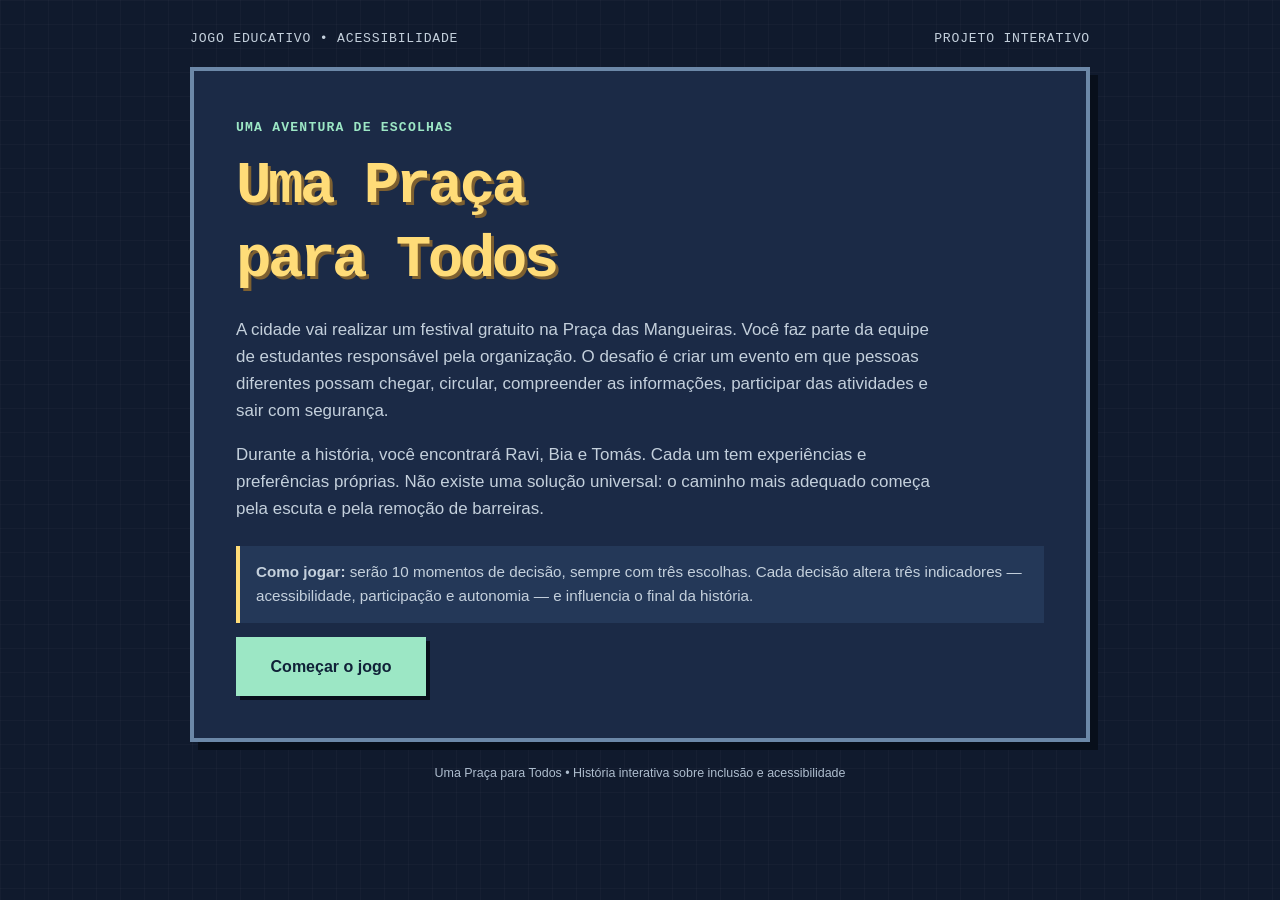
==== index.html @ 385ca07a "funciona?" ====
<!DOCTYPE html>
<html lang="pt-BR">
<head>
  <meta charset="UTF-8">
  <meta name="viewport" content="width=device-width, initial-scale=1.0">
  <meta name="theme-color" content="#14213d">
  <title>Uma Praça para Todos — Jogo de Acessibilidade</title>

  <style>
    :root {
      color-scheme: dark;
      --bg: #101a2d;
      --panel: #1b2a46;
      --panel-2: #243858;
      --text: #f4f2e8;
      --muted: #c4d0dc;
      --accent: #9ce7c5;
      --accent-2: #ffdc78;
      --border: #6c88a8;
      --shadow: #080f1b;
    }

    * {
      box-sizing: border-box;
    }

    html {
      min-height: 100%;
      background: var(--bg);
    }

    body {
      margin: 0;
      min-height: 100vh;
      padding: 28px 16px 44px;
      background:
        linear-gradient(rgba(255,255,255,.025) 1px, transparent 1px),
        linear-gradient(90deg, rgba(255,255,255,.025) 1px, transparent 1px),
        var(--bg);
      background-size: 24px 24px;
      color: var(--text);
      font-family: "Trebuchet MS", Arial, sans-serif;
      line-height: 1.6;
    }

    button {
      font: inherit;
    }

    .container {
      width: min(900px, 100%);
      margin: 0 auto;
    }

    .topline {
      display: flex;
      justify-content: space-between;
      align-items: center;
      gap: 12px;
      margin-bottom: 18px;
      color: var(--muted);
      font-family: "Courier New", monospace;
      font-size: .82rem;
      letter-spacing: .06em;
      text-transform: uppercase;
    }

    .game-card {
      border: 4px solid var(--border);
      background: var(--panel);
      box-shadow: 8px 8px 0 var(--shadow);
      padding: clamp(20px, 5vw, 42px);
    }

    .pixel-label {
      display: inline-block;
      margin: 0 0 12px;
      color: var(--accent);
      font-family: "Courier New", monospace;
      font-size: .82rem;
      font-weight: 700;
      letter-spacing: .09em;
      text-transform: uppercase;
    }

    h1, h2, h3 {
      font-family: "Courier New", monospace;
      line-height: 1.25;
    }

    h1 {
      max-width: 720px;
      margin: 0 0 18px;
      color: var(--accent-2);
      font-size: clamp(2rem, 7vw, 3.7rem);
      letter-spacing: -.06em;
      text-shadow: 3px 3px 0 #7e6030;
    }

    h2 {
      margin: 0 0 16px;
      font-size: clamp(1.35rem, 4vw, 2rem);
    }

    h3 {
      margin: 0 0 8px;
      font-size: 1rem;
      color: var(--accent-2);
    }

    p {
      margin: 0 0 16px;
    }

    .intro-copy {
      max-width: 700px;
      color: var(--muted);
      font-size: 1.06rem;
    }

    .pixel-button,
    .choice-button {
      width: 100%;
      border: 3px solid var(--accent);
      border-radius: 0;
      padding: 14px 16px;
      color: #102238;
      background: var(--accent);
      box-shadow: 4px 4px 0 var(--shadow);
      cursor: pointer;
      font-weight: 800;
      text-align: left;
      transition: transform .12s ease, box-shadow .12s ease, background .12s ease;
    }

    .pixel-button {
      width: auto;
      min-width: 190px;
      margin-top: 10px;
      text-align: center;
    }

    .pixel-button:hover,
    .choice-button:hover {
      background: #c0f4da;
      transform: translate(-1px, -1px);
      box-shadow: 5px 5px 0 var(--shadow);
    }

    button:focus-visible {
      outline: 4px solid var(--accent-2);
      outline-offset: 4px;
    }

    button:disabled {
      cursor: default;
      opacity: .62;
      transform: none;
    }

    .instructions {
      margin: 24px 0 4px;
      padding: 14px 16px;
      border-left: 4px solid var(--accent-2);
      background: var(--panel-2);
      color: var(--muted);
      font-size: .95rem;
    }

    [hidden] {
      display: none !important;
    }

    .game-header {
      margin-bottom: 24px;
    }

    .progress-row {
      display: flex;
      align-items: center;
      justify-content: space-between;
      gap: 12px;
      margin-bottom: 8px;
      color: var(--muted);
      font-family: "Courier New", monospace;
      font-size: .88rem;
    }

    progress {
      display: block;
      width: 100%;
      height: 15px;
      border: 2px solid var(--border);
      border-radius: 0;
      background: var(--bg);
      accent-color: var(--accent);
    }

    progress::-webkit-progress-bar {
      background: var(--bg);
    }

    progress::-webkit-progress-value {
      background: var(--accent);
    }

    progress::-moz-progress-bar {
      background: var(--accent);
    }

    .stats {
      display: grid;
      grid-template-columns: repeat(3, 1fr);
      gap: 10px;
      margin: 20px 0 28px;
    }

    .stat {
      padding: 10px 12px;
      border: 2px solid var(--border);
      background: var(--panel-2);
      min-width: 0;
    }

    .stat-label {
      display: block;
      color: var(--muted);
      font-size: .78rem;
    }

    .stat-value {
      color: var(--accent-2);
      font-family: "Courier New", monospace;
      font-size: 1.35rem;
      font-weight: 800;
    }

    .scene-text {
      max-width: 760px;
      color: var(--text);
      font-size: 1.04rem;
    }

    .choice-heading {
      margin: 26px 0 12px;
      color: var(--muted);
      font-size: .9rem;
      font-weight: 700;
    }

    .choices {
      display: grid;
      gap: 12px;
    }

    .choice-button {
      display: block;
      min-height: 76px;
    }

    .choice-number {
      display: inline-block;
      margin-right: 8px;
      color: #27405a;
      font-family: "Courier New", monospace;
    }

    .feedback {
      margin-top: 22px;
      padding: 18px;
      border: 3px solid var(--accent-2);
      background: #26354b;
    }

    .feedback p {
      color: var(--muted);
    }

    .impact {
      margin: 0 0 10px;
      color: var(--accent);
      font-family: "Courier New", monospace;
      font-size: .85rem;
    }

    .ending-score {
      display: flex;
      flex-wrap: wrap;
      gap: 10px;
      margin: 22px 0;
    }

    .ending-score span {
      padding: 8px 11px;
      border: 2px solid var(--border);
      background: var(--panel-2);
      color: var(--muted);
      font-size: .9rem;
    }

    .ending-score strong {
      color: var(--accent-2);
    }

    .small-note {
      margin-top: 20px;
      color: var(--muted);
      font-size: .86rem;
    }

    .footer {
      margin-top: 22px;
      color: #aebdce;
      font-size: .78rem;
      text-align: center;
    }

    @media (max-width: 560px) {
      body {
        padding: 16px 12px 32px;
      }

      .topline {
        font-size: .7rem;
      }

      .stats {
        grid-template-columns: 1fr;
      }

      .stat {
        display: flex;
        align-items: center;
        justify-content: space-between;
      }

      .pixel-button {
        width: 100%;
      }

      .game-card {
        box-shadow: 5px 5px 0 var(--shadow);
      }
    }

    @media (prefers-reduced-motion: reduce) {
      *,
      *::before,
      *::after {
        scroll-behavior: auto !important;
        transition: none !important;
      }
    }
  </style>
</head>

<body>
  <main class="container">

    <div class="topline">
      <span>Jogo educativo • acessibilidade</span>
      <span>Projeto interativo</span>
    </div>

    <!-- TELA INICIAL -->
    <section class="game-card" id="intro" aria-labelledby="main-title">
      <p class="pixel-label">Uma aventura de escolhas</p>

      <h1 id="main-title">
        Uma Praça<br>para Todos
      </h1>

      <p class="intro-copy">
        A cidade vai realizar um festival gratuito na Praça das Mangueiras.
        Você faz parte da equipe de estudantes responsável pela organização.
        O desafio é criar um evento em que pessoas diferentes possam chegar,
        circular, compreender as informações, participar das atividades
        e sair com segurança.
      </p>

      <p class="intro-copy">
        Durante a história, você encontrará Ravi, Bia e Tomás.
        Cada um tem experiências e preferências próprias.
        Não existe uma solução universal: o caminho mais adequado começa
        pela escuta e pela remoção de barreiras.
      </p>

      <div class="instructions">
        <strong>Como jogar:</strong> serão 10 momentos de decisão,
        sempre com três escolhas. Cada decisão altera três indicadores —
        acessibilidade, participação e autonomia — e influencia o final
        da história.
      </div>

      <button class="pixel-button" id="start-button" type="button">
        Começar o jogo
      </button>
    </section>

    <!-- TELA DO JOGO -->
    <section class="game-card" id="game" aria-labelledby="scene-title" hidden>

      <div class="game-header">
        <div class="progress-row">
          <span id="chapter-label">Decisão 1 de 10</span>
          <span id="progress-percent">0%</span>
        </div>

        <progress id="progress" value="0" max="10"
          aria-label="Progresso das decisões">
        </progress>
      </div>

      <div class="stats" aria-label="Indicadores construídos pelas escolhas">
        <div class="stat">
          <span class="stat-label">Acessibilidade</span>
          <span class="stat-value" id="score-access">0</span>
        </div>

        <div class="stat">
          <span class="stat-label">Participação</span>
          <span class="stat-value" id="score-participation">0</span>
        </div>

        <div class="stat">
          <span class="stat-label">Autonomia</span>
          <span class="stat-value" id="score-autonomy">0</span>
        </div>
      </div>

      <p class="pixel-label" id="scene-kicker">Capítulo 1</p>

      <h2 id="scene-title" tabindex="-1"></h2>

      <p class="scene-text" id="scene-text"></p>

      <p class="choice-heading" id="choice-heading">
        O que você decide fazer?
      </p>

      <div class="choices" id="choices" aria-labelledby="choice-heading"></div>

      <!-- CONSEQUÊNCIA DA ESCOLHA -->
      <section class="feedback" id="feedback" aria-live="polite" hidden>
        <h3 id="feedback-title">Consequência da escolha</h3>

        <p id="feedback-text"></p>

        <p class="impact" id="feedback-impact"></p>

        <button class="pixel-button" id="next-button" type="button">
          Próxima decisão
        </button>
      </section>
    </section>

    <!-- TELA FINAL -->
    <section class="game-card" id="ending" aria-labelledby="ending-title" hidden>
      <p class="pixel-label">Fim da história</p>

      <h2 id="ending-title" tabindex="-1"></h2>

      <p id="ending-text" class="scene-text"></p>

      <div class="ending-score" id="ending-score"
        aria-label="Resultado dos indicadores">
      </div>

      <div class="instructions" id="lesson-text"></div>

      <button class="pixel-button" id="restart-button" type="button">
        Jogar novamente
      </button>

      <p class="small-note">
        Acessibilidade não é um favor nem um detalhe decorativo.
        É uma condição para que todas as pessoas possam exercer
        o direito de participar.
      </p>
    </section>

    <p class="footer">
      Uma Praça para Todos • História interativa sobre inclusão e acessibilidade
    </p>

  </main>

  <script>
    // Cada objeto representa uma bifurcação.
    // Existem exatamente 10 decisões e 3 escolhas em cada uma.

    const scenes = [

      // DECISÃO 1
      {
        kicker: "Capítulo 1 — Planejamento",
        title: "Antes de desenhar, é preciso ouvir",

        text: "A equipe se reúne para planejar o festival. Ravi, que usa cadeira de rodas, aponta que a praça tem desníveis. Bia, uma fotógrafa surda, pergunta como acompanhará os anúncios do palco. Tomás, que tem baixa visão, comenta que costuma ter dificuldade para localizar espaços em eventos. O orçamento é limitado. Qual será o primeiro passo?",

        choices: [
          {
            label: "Convidar pessoas com deficiência para decidir junto com a equipe.",

            result: "Ravi, Bia e Tomás participam da organização desde o início. Eles identificam prioridades que a equipe não havia percebido e ajudam a avaliar as soluções.",

            points: { access: 1, participation: 2, autonomy: 0 }
          },

          {
            label: "Enviar uma consulta acessível e organizar uma reunião aberta.",

            result: "A consulta permite que mais pessoas contribuam no próprio ritmo. A reunião transforma as respostas em prioridades, embora parte das necessidades ainda precise ser investigada durante a preparação.",

            points: { access: 1, participation: 1, autonomy: 1 }
          },

          {
            label: "Deixar o planejamento apenas com a equipe e apresentar tudo pronto depois.",

            result: "A equipe ganha tempo, mas toma decisões sem ouvir quem enfrentará as barreiras. Algumas soluções parecem boas no papel e podem não funcionar na prática.",

            points: { access: 0, participation: -1, autonomy: 0 }
          }
        ]
      },

      // DECISÃO 2
      {
        kicker: "Capítulo 2 — A chegada",
        title: "O caminho até a praça",

        text: "Na visita técnica, vocês encontram uma calçada irregular, um degrau na entrada principal e pouco espaço para circulação. Ravi explica que uma entrada alternativa não deve obrigar pessoas com mobilidade reduzida a fazer um percurso maior ou entrar pelos fundos.",

        choices: [
          {
            label: "Mapear a rota com usuários e contratar uma avaliação técnica.",

            result: "A equipe identifica os desníveis, a largura necessária para circulação e os pontos de descanso. A rota acessível passa a ser parte do caminho principal, e não uma entrada separada.",

            points: { access: 2, participation: 0, autonomy: 1 }
          },

          {
            label: "Instalar uma rampa modular e testar inclinação, largura e segurança.",

            result: "A solução temporária resolve parte do problema, desde que seja estável, tenha inclinação adequada e não bloqueie a passagem. A equipe agenda um teste antes do festival.",

            points: { access: 2, participation: 0, autonomy: 0 }
          },

          {
            label: "Usar a entrada de serviço e pedir que voluntários ajudem quem precisar.",

            result: "A ajuda pode ser bem-intencionada, mas não substitui uma rota acessível. A entrada separada reduz a autonomia e transmite a ideia de que algumas pessoas são visitantes de segunda categoria.",

            points: { access: -1, participation: -1, autonomy: -1 }
          }
        ]
      },

      // DECISÃO 3
      {
        kicker: "Capítulo 3 — Comunicação",
        title: "O palco também precisa conversar",

        text: "Bia será responsável por uma exposição de fotografias. Ela percebe que a programação prevê apresentações com falas, avisos de última hora e debates. A equipe precisa garantir que as informações não dependam apenas da audição.",

        choices: [
          {
            label: "Garantir intérprete de Libras e legendas nas atividades do palco.",

            result: "Bia e outras pessoas surdas conseguem acompanhar as apresentações. A equipe também combina boa iluminação para o intérprete e orienta os apresentadores a usar o microfone.",

            points: { access: 1, participation: 2, autonomy: 0 }
          },

          {
            label: "Projetar os avisos e disponibilizar resumos escritos das atividades.",

            result: "Os avisos importantes ficam visíveis e podem ser consultados. É um avanço, mas a equipe reconhece que textos não substituem a interpretação em Libras para quem a utiliza.",

            points: { access: 0, participation: 2, autonomy: 0 }
          },

          {
            label: "Usar apenas caixas de som e pedir que alguém repita os avisos depois.",

            result: "As informações continuam inacessíveis no momento em que acontecem. Bia perde oportunidades de participar das conversas e de acompanhar mudanças na programação.",

            points: { access: -1, participation: -1, autonomy: 0 }
          }
        ]
      },

      // DECISÃO 4
      {
        kicker: "Capítulo 4 — Orientação",
        title: "Como encontrar cada espaço?",

        text: "A praça terá palco, banheiros, alimentação, oficinas e área de descanso. Tomás explica que placas pequenas, com pouco contraste, dificultam sua orientação. Outras pessoas também podem ter dificuldade para compreender mapas confusos ou encontrar informações.",

        choices: [
          {
            label: "Criar placas grandes, contrastantes, táteis e um mapa digital acessível.",

            result: "A sinalização combina mais de um recurso. Pessoas com baixa visão podem identificar melhor os espaços, enquanto o mapa digital amplia as possibilidades de consulta.",

            points: { access: 2, participation: 0, autonomy: 1 }
          },

          {
            label: "Instalar mapas simples nas entradas e oferecer orientação sob demanda.",

            result: "Os mapas ajudam na localização, e voluntários treinados podem orientar quem solicitar ajuda sem tocar ou conduzir ninguém sem consentimento.",

            points: { access: 1, participation: 0, autonomy: 1 }
          },

          {
            label: "Espalhar cartazes pequenos usando cores diferentes para cada área.",

            result: "As cores ajudam algumas pessoas, mas não resolvem o problema para quem tem baixa visão ou daltonismo. Informações importantes continuam difíceis de encontrar.",

            points: { access: -1, participation: 0, autonomy: 0 }
          }
        ]
      },

      // DECISÃO 5
      {
        kicker: "Capítulo 5 — Inscrição",
        title: "A inscrição não pode ser uma barreira",

        text: "As oficinas terão vagas limitadas. A inscrição será divulgada pela internet, mas nem todos usam os mesmos dispositivos ou tecnologias. Um formulário mal construído pode impedir o acesso antes mesmo de a pessoa chegar ao evento.",

        choices: [
          {
            label: "Criar um formulário testado com teclado e leitor de tela.",

            result: "A equipe testa a navegação, os rótulos dos campos e as mensagens de erro. O formulário usa linguagem simples e não exige que ninguém informe um diagnóstico para se inscrever.",

            points: { access: 2, participation: 0, autonomy: 1 }
          },

          {
            label: "Oferecer inscrição presencial e por telefone, além da opção online.",

            result: "Quem não consegue ou não deseja usar o formulário digital ainda pode garantir uma vaga. A equipe organiza os canais para que todos recebam as mesmas informações.",

            points: { access: 0, participation: 0, autonomy: 2 }
          },

          {
            label: "Divulgar somente um formulário genérico nas redes sociais.",

            result: "A equipe economiza tempo, mas o formulário pode não funcionar com tecnologias assistivas e exclui quem não consegue utilizá-lo.",

            points: { access: -1, participation: -1, autonomy: 0 }
          }
        ]
      },

      // DECISÃO 6
      {
        kicker: "Capítulo 6 — Experiência sensorial",
        title: "Nem todo mundo vive o som do mesmo jeito",

        text: "O festival terá música, luzes e bastante circulação. Algumas pessoas podem sentir desconforto com ruídos intensos, iluminação forte ou aglomeração. A equipe discute como oferecer opções sem impedir que ninguém participe.",

        choices: [
          {
            label: "Criar uma área tranquila e informar previamente os estímulos de cada atividade.",

            result: "A área de descanso oferece uma alternativa para quem precisar de uma pausa. A programação informa horários de maior ruído e permite que cada pessoa escolha como participar.",

            points: { access: 0, participation: 1, autonomy: 2 }
          },

          {
            label: "Organizar horários com menos estímulos e sinalizar locais de pausa.",

            result: "O público consegue planejar a visita com mais previsibilidade. A equipe também combina com os artistas avisos antes de efeitos sonoros ou luminosos intensos.",

            points: { access: 0, participation: 0, autonomy: 2 }
          },

          {
            label: "Manter a programação sem mudanças e deixar que cada pessoa se adapte.",

            result: "A decisão ignora que o ambiente pode criar uma barreira real. Dizer que alguém deve simplesmente se adaptar transfere toda a responsabilidade para o visitante.",

            points: { access: 0, participation: -1, autonomy: -1 }
          }
        ]
      },

      // DECISÃO 7
      {
        kicker: "Capítulo 7 — Atividades",
        title: "Participar não é fazer tudo do mesmo jeito",

        text: "Uma oficina de arte propõe que cada participante pinte um mural coletivo. A organização percebe que uma única forma de realizar a atividade pode excluir pessoas com diferentes habilidades motoras, sensoriais ou formas de comunicação.",

        choices: [
          {
            label: "Oferecer formas variadas de criar: pintar, escrever, apontar ou escolher imagens.",

            result: "Cada pessoa pode contribuir de um jeito. Os materiais ficam ao alcance dos participantes, e as adaptações são apresentadas como opções, não como obrigações.",

            points: { access: 0, participation: 2, autonomy: 1 }
          },

          {
            label: "Disponibilizar apoio individual quando a pessoa solicitar.",

            result: "O apoio é oferecido com consentimento, sem presumir incapacidade. A equipe também mantém alternativas para que a pessoa continue fazendo suas próprias escolhas.",

            points: { access: 0, participation: 2, autonomy: 0 }
          },

          {
            label: "Manter uma única instrução e tratar todos exatamente da mesma forma.",

            result: "Tratar todos de maneira idêntica parece justo, mas ignora barreiras diferentes. Igualdade de direitos exige condições para que todos possam participar.",

            points: { access: 0, participation: -1, autonomy: -1 }
          }
        ]
      },
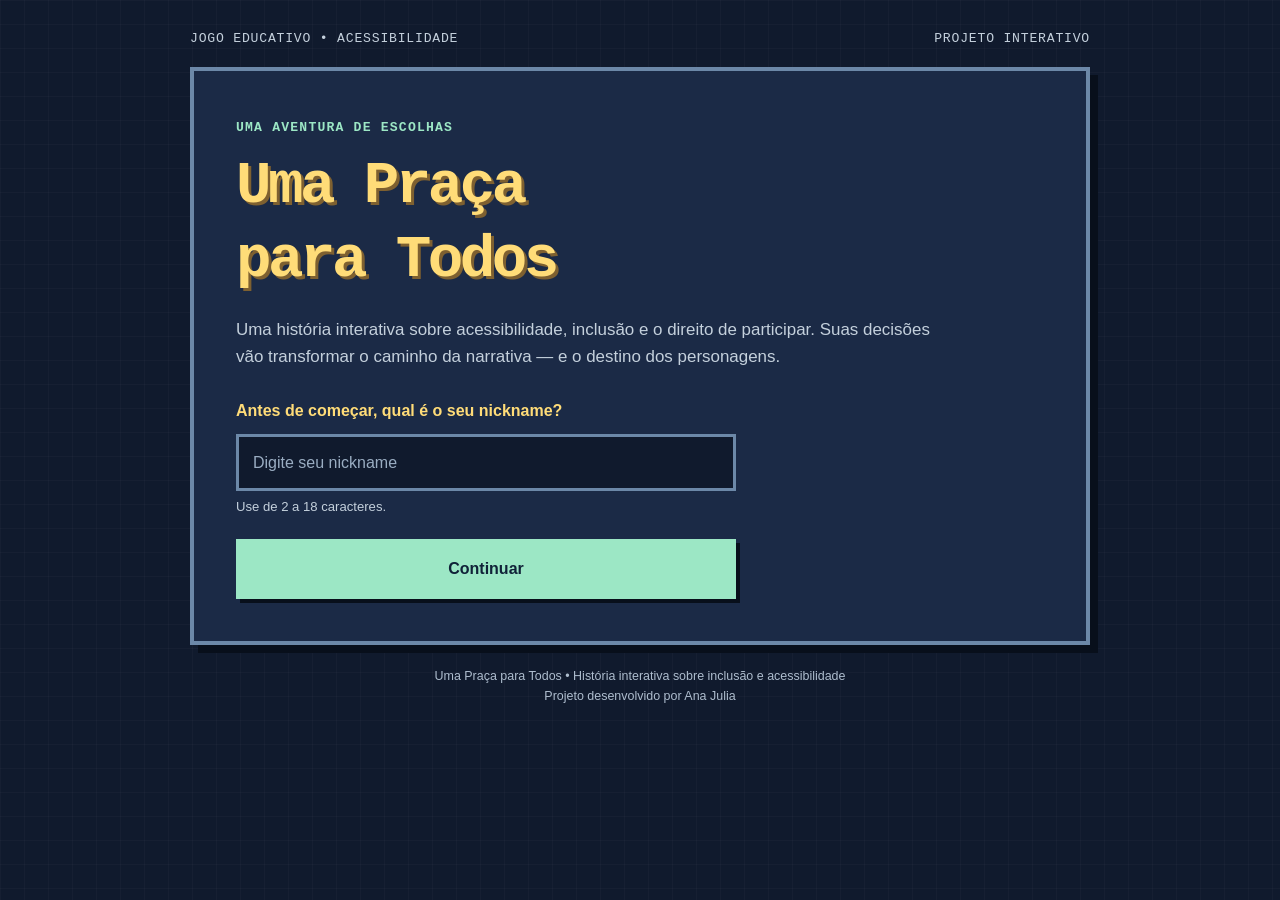
==== commit 2611569e: "hrth" ====
--- a/index.html
+++ b/index.html
@@ -1,731 +1,157 @@
-
-<!DOCTYPE html>
-<html lang="pt-BR">
-<head>
-  <meta charset="UTF-8">
-  <meta name="viewport" content="width=device-width, initial-scale=1.0">
-  <meta name="theme-color" content="#14213d">
-  <title>Uma Praça para Todos — Jogo de Acessibilidade</title>
-
-  <style>
-    :root {
-      color-scheme: dark;
-      --bg: #101a2d;
-      --panel: #1b2a46;
-      --panel-2: #243858;
-      --text: #f4f2e8;
-      --muted: #c4d0dc;
-      --accent: #9ce7c5;
-      --accent-2: #ffdc78;
-      --border: #6c88a8;
-      --shadow: #080f1b;
-    }
-
-    * {
-      box-sizing: border-box;
-    }
-
-    html {
-      min-height: 100%;
-      background: var(--bg);
-    }
-
-    body {
-      margin: 0;
-      min-height: 100vh;
-      padding: 28px 16px 44px;
-      background:
-        linear-gradient(rgba(255,255,255,.025) 1px, transparent 1px),
-        linear-gradient(90deg, rgba(255,255,255,.025) 1px, transparent 1px),
-        var(--bg);
-      background-size: 24px 24px;
-      color: var(--text);
-      font-family: "Trebuchet MS", Arial, sans-serif;
-      line-height: 1.6;
-    }
-
-    button {
-      font: inherit;
-    }
-
-    .container {
-      width: min(900px, 100%);
-      margin: 0 auto;
-    }
-
-    .topline {
-      display: flex;
-      justify-content: space-between;
-      align-items: center;
-      gap: 12px;
-      margin-bottom: 18px;
-      color: var(--muted);
-      font-family: "Courier New", monospace;
-      font-size: .82rem;
-      letter-spacing: .06em;
-      text-transform: uppercase;
-    }
-
-    .game-card {
-      border: 4px solid var(--border);
-      background: var(--panel);
-      box-shadow: 8px 8px 0 var(--shadow);
-      padding: clamp(20px, 5vw, 42px);
-    }
-
-    .pixel-label {
-      display: inline-block;
-      margin: 0 0 12px;
-      color: var(--accent);
-      font-family: "Courier New", monospace;
-      font-size: .82rem;
-      font-weight: 700;
-      letter-spacing: .09em;
-      text-transform: uppercase;
-    }
-
-    h1, h2, h3 {
-      font-family: "Courier New", monospace;
-      line-height: 1.25;
-    }
-
-    h1 {
-      max-width: 720px;
-      margin: 0 0 18px;
-      color: var(--accent-2);
-      font-size: clamp(2rem, 7vw, 3.7rem);
-      letter-spacing: -.06em;
-      text-shadow: 3px 3px 0 #7e6030;
-    }
-
-    h2 {
-      margin: 0 0 16px;
-      font-size: clamp(1.35rem, 4vw, 2rem);
-    }
-
-    h3 {
-      margin: 0 0 8px;
-      font-size: 1rem;
-      color: var(--accent-2);
-    }
-
-    p {
-      margin: 0 0 16px;
-    }
-
-    .intro-copy {
-      max-width: 700px;
-      color: var(--muted);
-      font-size: 1.06rem;
-    }
-
-    .pixel-button,
-    .choice-button {
-      width: 100%;
-      border: 3px solid var(--accent);
-      border-radius: 0;
-      padding: 14px 16px;
-      color: #102238;
-      background: var(--accent);
-      box-shadow: 4px 4px 0 var(--shadow);
-      cursor: pointer;
-      font-weight: 800;
-      text-align: left;
-      transition: transform .12s ease, box-shadow .12s ease, background .12s ease;
-    }
-
-    .pixel-button {
-      width: auto;
-      min-width: 190px;
-      margin-top: 10px;
-      text-align: center;
-    }
-
-    .pixel-button:hover,
-    .choice-button:hover {
-      background: #c0f4da;
-      transform: translate(-1px, -1px);
-      box-shadow: 5px 5px 0 var(--shadow);
-    }
-
-    button:focus-visible {
-      outline: 4px solid var(--accent-2);
-      outline-offset: 4px;
-    }
-
-    button:disabled {
-      cursor: default;
-      opacity: .62;
-      transform: none;
-    }
-
-    .instructions {
-      margin: 24px 0 4px;
-      padding: 14px 16px;
-      border-left: 4px solid var(--accent-2);
-      background: var(--panel-2);
-      color: var(--muted);
-      font-size: .95rem;
-    }
-
-    [hidden] {
-      display: none !important;
-    }
-
-    .game-header {
-      margin-bottom: 24px;
-    }
-
-    .progress-row {
-      display: flex;
-      align-items: center;
-      justify-content: space-between;
-      gap: 12px;
-      margin-bottom: 8px;
-      color: var(--muted);
-      font-family: "Courier New", monospace;
-      font-size: .88rem;
-    }
-
-    progress {
-      display: block;
-      width: 100%;
-      height: 15px;
-      border: 2px solid var(--border);
-      border-radius: 0;
-      background: var(--bg);
-      accent-color: var(--accent);
-    }
-
-    progress::-webkit-progress-bar {
-      background: var(--bg);
-    }
-
-    progress::-webkit-progress-value {
-      background: var(--accent);
-    }
-
-    progress::-moz-progress-bar {
-      background: var(--accent);
-    }
-
-    .stats {
-      display: grid;
-      grid-template-columns: repeat(3, 1fr);
-      gap: 10px;
-      margin: 20px 0 28px;
-    }
-
-    .stat {
-      padding: 10px 12px;
-      border: 2px solid var(--border);
-      background: var(--panel-2);
-      min-width: 0;
-    }
-
-    .stat-label {
-      display: block;
-      color: var(--muted);
-      font-size: .78rem;
-    }
-
-    .stat-value {
-      color: var(--accent-2);
-      font-family: "Courier New", monospace;
-      font-size: 1.35rem;
-      font-weight: 800;
-    }
-
-    .scene-text {
-      max-width: 760px;
-      color: var(--text);
-      font-size: 1.04rem;
-    }
-
-    .choice-heading {
-      margin: 26px 0 12px;
-      color: var(--muted);
-      font-size: .9rem;
-      font-weight: 700;
-    }
-
-    .choices {
-      display: grid;
-      gap: 12px;
-    }
-
-    .choice-button {
-      display: block;
-      min-height: 76px;
-    }
-
-    .choice-number {
-      display: inline-block;
-      margin-right: 8px;
-      color: #27405a;
-      font-family: "Courier New", monospace;
-    }
-
-    .feedback {
-      margin-top: 22px;
-      padding: 18px;
-      border: 3px solid var(--accent-2);
-      background: #26354b;
-    }
-
-    .feedback p {
-      color: var(--muted);
-    }
-
-    .impact {
-      margin: 0 0 10px;
-      color: var(--accent);
-      font-family: "Courier New", monospace;
-      font-size: .85rem;
-    }
-
-    .ending-score {
-      display: flex;
-      flex-wrap: wrap;
-      gap: 10px;
-      margin: 22px 0;
-    }
-
-    .ending-score span {
-      padding: 8px 11px;
-      border: 2px solid var(--border);
-      background: var(--panel-2);
-      color: var(--muted);
-      font-size: .9rem;
-    }
-
-    .ending-score strong {
-      color: var(--accent-2);
-    }
-
-    .small-note {
-      margin-top: 20px;
-      color: var(--muted);
-      font-size: .86rem;
-    }
-
-    .footer {
-      margin-top: 22px;
-      color: #aebdce;
-      font-size: .78rem;
-      text-align: center;
-    }
-
-    @media (max-width: 560px) {
-      body {
-        padding: 16px 12px 32px;
-      }
-
-      .topline {
-        font-size: .7rem;
-      }
-
-      .stats {
-        grid-template-columns: 1fr;
-      }
-
-      .stat {
-        display: flex;
-        align-items: center;
-        justify-content: space-between;
-      }
-
-      .pixel-button {
-        width: 100%;
-      }
-
-      .game-card {
-        box-shadow: 5px 5px 0 var(--shadow);
-      }
-    }
-
-    @media (prefers-reduced-motion: reduce) {
-      *,
-      *::before,
-      *::after {
-        scroll-behavior: auto !important;
-        transition: none !important;
-      }
-    }
-  </style>
-</head>
-
-<body>
-  <main class="container">
-
-    <div class="topline">
-      <span>Jogo educativo • acessibilidade</span>
-      <span>Projeto interativo</span>
-    </div>
-
-    <!-- TELA INICIAL -->
-    <section class="game-card" id="intro" aria-labelledby="main-title">
-      <p class="pixel-label">Uma aventura de escolhas</p>
-
-      <h1 id="main-title">
-        Uma Praça<br>para Todos
-      </h1>
-
-      <p class="intro-copy">
-        A cidade vai realizar um festival gratuito na Praça das Mangueiras.
-        Você faz parte da equipe de estudantes responsável pela organização.
-        O desafio é criar um evento em que pessoas diferentes possam chegar,
-        circular, compreender as informações, participar das atividades
-        e sair com segurança.
-      </p>
-
-      <p class="intro-copy">
-        Durante a história, você encontrará Ravi, Bia e Tomás.
-        Cada um tem experiências e preferências próprias.
-        Não existe uma solução universal: o caminho mais adequado começa
-        pela escuta e pela remoção de barreiras.
-      </p>
-
-      <div class="instructions">
-        <strong>Como jogar:</strong> serão 10 momentos de decisão,
-        sempre com três escolhas. Cada decisão altera três indicadores —
-        acessibilidade, participação e autonomia — e influencia o final
-        da história.
-      </div>
-
-      <button class="pixel-button" id="start-button" type="button">
-        Começar o jogo
-      </button>
-    </section>
-
-    <!-- TELA DO JOGO -->
-    <section class="game-card" id="game" aria-labelledby="scene-title" hidden>
-
-      <div class="game-header">
-        <div class="progress-row">
-          <span id="chapter-label">Decisão 1 de 10</span>
-          <span id="progress-percent">0%</span>
-        </div>
-
-        <progress id="progress" value="0" max="10"
-          aria-label="Progresso das decisões">
-        </progress>
-      </div>
-
-      <div class="stats" aria-label="Indicadores construídos pelas escolhas">
-        <div class="stat">
-          <span class="stat-label">Acessibilidade</span>
-          <span class="stat-value" id="score-access">0</span>
-        </div>
-
-        <div class="stat">
-          <span class="stat-label">Participação</span>
-          <span class="stat-value" id="score-participation">0</span>
-        </div>
-
-        <div class="stat">
-          <span class="stat-label">Autonomia</span>
-          <span class="stat-value" id="score-autonomy">0</span>
-        </div>
-      </div>
-
-      <p class="pixel-label" id="scene-kicker">Capítulo 1</p>
-
-      <h2 id="scene-title" tabindex="-1"></h2>
-
-      <p class="scene-text" id="scene-text"></p>
-
-      <p class="choice-heading" id="choice-heading">
-        O que você decide fazer?
-      </p>
-
-      <div class="choices" id="choices" aria-labelledby="choice-heading"></div>
-
-      <!-- CONSEQUÊNCIA DA ESCOLHA -->
-      <section class="feedback" id="feedback" aria-live="polite" hidden>
-        <h3 id="feedback-title">Consequência da escolha</h3>
-
-        <p id="feedback-text"></p>
-
-        <p class="impact" id="feedback-impact"></p>
-
-        <button class="pixel-button" id="next-button" type="button">
-          Próxima decisão
-        </button>
-      </section>
-    </section>
-
-    <!-- TELA FINAL -->
-    <section class="game-card" id="ending" aria-labelledby="ending-title" hidden>
-      <p class="pixel-label">Fim da história</p>
-
-      <h2 id="ending-title" tabindex="-1"></h2>
-
-      <p id="ending-text" class="scene-text"></p>
-
-      <div class="ending-score" id="ending-score"
-        aria-label="Resultado dos indicadores">
-      </div>
-
-      <div class="instructions" id="lesson-text"></div>
-
-      <button class="pixel-button" id="restart-button" type="button">
-        Jogar novamente
-      </button>
-
-      <p class="small-note">
-        Acessibilidade não é um favor nem um detalhe decorativo.
-        É uma condição para que todas as pessoas possam exercer
-        o direito de participar.
-      </p>
-    </section>
-
-    <p class="footer">
-      Uma Praça para Todos • História interativa sobre inclusão e acessibilidade
-    </p>
-
-  </main>
-
-  <script>
-    // Cada objeto representa uma bifurcação.
-    // Existem exatamente 10 decisões e 3 escolhas em cada uma.
-
-    const scenes = [
-
-      // DECISÃO 1
-      {
-        kicker: "Capítulo 1 — Planejamento",
-        title: "Antes de desenhar, é preciso ouvir",
-
-        text: "A equipe se reúne para planejar o festival. Ravi, que usa cadeira de rodas, aponta que a praça tem desníveis. Bia, uma fotógrafa surda, pergunta como acompanhará os anúncios do palco. Tomás, que tem baixa visão, comenta que costuma ter dificuldade para localizar espaços em eventos. O orçamento é limitado. Qual será o primeiro passo?",
-
-        choices: [
-          {
-            label: "Convidar pessoas com deficiência para decidir junto com a equipe.",
-
-            result: "Ravi, Bia e Tomás participam da organização desde o início. Eles identificam prioridades que a equipe não havia percebido e ajudam a avaliar as soluções.",
-
-            points: { access: 1, participation: 2, autonomy: 0 }
-          },
-
-          {
-            label: "Enviar uma consulta acessível e organizar uma reunião aberta.",
-
-            result: "A consulta permite que mais pessoas contribuam no próprio ritmo. A reunião transforma as respostas em prioridades, embora parte das necessidades ainda precise ser investigada durante a preparação.",
-
-            points: { access: 1, participation: 1, autonomy: 1 }
-          },
-
-          {
-            label: "Deixar o planejamento apenas com a equipe e apresentar tudo pronto depois.",
-
-            result: "A equipe ganha tempo, mas toma decisões sem ouvir quem enfrentará as barreiras. Algumas soluções parecem boas no papel e podem não funcionar na prática.",
-
-            points: { access: 0, participation: -1, autonomy: 0 }
-          }
-        ]
-      },
-
-      // DECISÃO 2
-      {
-        kicker: "Capítulo 2 — A chegada",
-        title: "O caminho até a praça",
-
-        text: "Na visita técnica, vocês encontram uma calçada irregular, um degrau na entrada principal e pouco espaço para circulação. Ravi explica que uma entrada alternativa não deve obrigar pessoas com mobilidade reduzida a fazer um percurso maior ou entrar pelos fundos.",
-
-        choices: [
-          {
-            label: "Mapear a rota com usuários e contratar uma avaliação técnica.",
-
-            result: "A equipe identifica os desníveis, a largura necessária para circulação e os pontos de descanso. A rota acessível passa a ser parte do caminho principal, e não uma entrada separada.",
-
-            points: { access: 2, participation: 0, autonomy: 1 }
-          },
-
-          {
-            label: "Instalar uma rampa modular e testar inclinação, largura e segurança.",
-
-            result: "A solução temporária resolve parte do problema, desde que seja estável, tenha inclinação adequada e não bloqueie a passagem. A equipe agenda um teste antes do festival.",
-
-            points: { access: 2, participation: 0, autonomy: 0 }
-          },
-
-          {
-            label: "Usar a entrada de serviço e pedir que voluntários ajudem quem precisar.",
-
-            result: "A ajuda pode ser bem-intencionada, mas não substitui uma rota acessível. A entrada separada reduz a autonomia e transmite a ideia de que algumas pessoas são visitantes de segunda categoria.",
-
-            points: { access: -1, participation: -1, autonomy: -1 }
-          }
-        ]
-      },
-
-      // DECISÃO 3
-      {
-        kicker: "Capítulo 3 — Comunicação",
-        title: "O palco também precisa conversar",
-
-        text: "Bia será responsável por uma exposição de fotografias. Ela percebe que a programação prevê apresentações com falas, avisos de última hora e debates. A equipe precisa garantir que as informações não dependam apenas da audição.",
-
-        choices: [
-          {
-            label: "Garantir intérprete de Libras e legendas nas atividades do palco.",
-
-            result: "Bia e outras pessoas surdas conseguem acompanhar as apresentações. A equipe também combina boa iluminação para o intérprete e orienta os apresentadores a usar o microfone.",
-
-            points: { access: 1, participation: 2, autonomy: 0 }
-          },
-
-          {
-            label: "Projetar os avisos e disponibilizar resumos escritos das atividades.",
-
-            result: "Os avisos importantes ficam visíveis e podem ser consultados. É um avanço, mas a equipe reconhece que textos não substituem a interpretação em Libras para quem a utiliza.",
-
-            points: { access: 0, participation: 2, autonomy: 0 }
-          },
-
-          {
-            label: "Usar apenas caixas de som e pedir que alguém repita os avisos depois.",
-
-            result: "As informações continuam inacessíveis no momento em que acontecem. Bia perde oportunidades de participar das conversas e de acompanhar mudanças na programação.",
-
-            points: { access: -1, participation: -1, autonomy: 0 }
-          }
-        ]
-      },
-
-      // DECISÃO 4
-      {
-        kicker: "Capítulo 4 — Orientação",
-        title: "Como encontrar cada espaço?",
-
-        text: "A praça terá palco, banheiros, alimentação, oficinas e área de descanso. Tomás explica que placas pequenas, com pouco contraste, dificultam sua orientação. Outras pessoas também podem ter dificuldade para compreender mapas confusos ou encontrar informações.",
-
-        choices: [
-          {
-            label: "Criar placas grandes, contrastantes, táteis e um mapa digital acessível.",
-
-            result: "A sinalização combina mais de um recurso. Pessoas com baixa visão podem identificar melhor os espaços, enquanto o mapa digital amplia as possibilidades de consulta.",
-
-            points: { access: 2, participation: 0, autonomy: 1 }
-          },
-
-          {
-            label: "Instalar mapas simples nas entradas e oferecer orientação sob demanda.",
-
-            result: "Os mapas ajudam na localização, e voluntários treinados podem orientar quem solicitar ajuda sem tocar ou conduzir ninguém sem consentimento.",
-
-            points: { access: 1, participation: 0, autonomy: 1 }
-          },
-
-          {
-            label: "Espalhar cartazes pequenos usando cores diferentes para cada área.",
-
-            result: "As cores ajudam algumas pessoas, mas não resolvem o problema para quem tem baixa visão ou daltonismo. Informações importantes continuam difíceis de encontrar.",
-
-            points: { access: -1, participation: 0, autonomy: 0 }
-          }
-        ]
-      },
-
-      // DECISÃO 5
-      {
-        kicker: "Capítulo 5 — Inscrição",
-        title: "A inscrição não pode ser uma barreira",
-
-        text: "As oficinas terão vagas limitadas. A inscrição será divulgada pela internet, mas nem todos usam os mesmos dispositivos ou tecnologias. Um formulário mal construído pode impedir o acesso antes mesmo de a pessoa chegar ao evento.",
-
-        choices: [
-          {
-            label: "Criar um formulário testado com teclado e leitor de tela.",
-
-            result: "A equipe testa a navegação, os rótulos dos campos e as mensagens de erro. O formulário usa linguagem simples e não exige que ninguém informe um diagnóstico para se inscrever.",
-
-            points: { access: 2, participation: 0, autonomy: 1 }
-          },
-
-          {
-            label: "Oferecer inscrição presencial e por telefone, além da opção online.",
-
-            result: "Quem não consegue ou não deseja usar o formulário digital ainda pode garantir uma vaga. A equipe organiza os canais para que todos recebam as mesmas informações.",
-
-            points: { access: 0, participation: 0, autonomy: 2 }
-          },
-
-          {
-            label: "Divulgar somente um formulário genérico nas redes sociais.",
-
-            result: "A equipe economiza tempo, mas o formulário pode não funcionar com tecnologias assistivas e exclui quem não consegue utilizá-lo.",
-
-            points: { access: -1, participation: -1, autonomy: 0 }
-          }
-        ]
-      },
-
-      // DECISÃO 6
-      {
-        kicker: "Capítulo 6 — Experiência sensorial",
-        title: "Nem todo mundo vive o som do mesmo jeito",
-
-        text: "O festival terá música, luzes e bastante circulação. Algumas pessoas podem sentir desconforto com ruídos intensos, iluminação forte ou aglomeração. A equipe discute como oferecer opções sem impedir que ninguém participe.",
-
-        choices: [
-          {
-            label: "Criar uma área tranquila e informar previamente os estímulos de cada atividade.",
-
-            result: "A área de descanso oferece uma alternativa para quem precisar de uma pausa. A programação informa horários de maior ruído e permite que cada pessoa escolha como participar.",
-
-            points: { access: 0, participation: 1, autonomy: 2 }
-          },
-
-          {
-            label: "Organizar horários com menos estímulos e sinalizar locais de pausa.",
-
-            result: "O público consegue planejar a visita com mais previsibilidade. A equipe também combina com os artistas avisos antes de efeitos sonoros ou luminosos intensos.",
-
-            points: { access: 0, participation: 0, autonomy: 2 }
-          },
-
-          {
-            label: "Manter a programação sem mudanças e deixar que cada pessoa se adapte.",
-
-            result: "A decisão ignora que o ambiente pode criar uma barreira real. Dizer que alguém deve simplesmente se adaptar transfere toda a responsabilidade para o visitante.",
-
-            points: { access: 0, participation: -1, autonomy: -1 }
-          }
-        ]
-      },
-
-      // DECISÃO 7
-      {
-        kicker: "Capítulo 7 — Atividades",
-        title: "Participar não é fazer tudo do mesmo jeito",
-
-        text: "Uma oficina de arte propõe que cada participante pinte um mural coletivo. A organização percebe que uma única forma de realizar a atividade pode excluir pessoas com diferentes habilidades motoras, sensoriais ou formas de comunicação.",
-
-        choices: [
-          {
-            label: "Oferecer formas variadas de criar: pintar, escrever, apontar ou escolher imagens.",
-
-            result: "Cada pessoa pode contribuir de um jeito. Os materiais ficam ao alcance dos participantes, e as adaptações são apresentadas como opções, não como obrigações.",
-
-            points: { access: 0, participation: 2, autonomy: 1 }
-          },
-
-          {
-            label: "Disponibilizar apoio individual quando a pessoa solicitar.",
-
-            result: "O apoio é oferecido com consentimento, sem presumir incapacidade. A equipe também mantém alternativas para que a pessoa continue fazendo suas próprias escolhas.",
-
-            points: { access: 0, participation: 2, autonomy: 0 }
-          },
-
-          {
-            label: "Manter uma única instrução e tratar todos exatamente da mesma forma.",
-
-            result: "Tratar todos de maneira idêntica parece justo, mas ignora barreiras diferentes. Igualdade de direitos exige condições para que todos possam participar.",
-
-            points: { access: 0, participation: -1, autonomy: -1 }
-          }
-        ]
-      },
+<!DOCTYPE html>
+<html lang="pt-BR">
+<head>
+  <meta charset="UTF-8">
+  <meta name="viewport" content="width=device-width, initial-scale=1.0">
+  <meta name="theme-color" content="#14213d">
+  <meta name="description" content="Uma aventura interativa sobre acessibilidade, inclusão e autonomia.">
+  <title>Uma Praça para Todos — Jogo de Acessibilidade</title>
+  <link rel="stylesheet" href="style.css">
+  <script src="script.js" defer></script>
+</head>
+<body>
+  <main class="container">
+    <header class="topline">
+      <span>Jogo educativo • acessibilidade</span>
+      <span class="topline-status">Projeto interativo</span>
+    </header>
+
+    <!-- TELA 1: BOAS-VINDAS E IDENTIFICAÇÃO DO JOGADOR -->
+    <section class="game-card screen" id="nickname-screen" aria-labelledby="main-title">
+      <p class="pixel-label">Uma aventura de escolhas</p>
+      <h1 id="main-title">Uma Praça<br>para Todos</h1>
+      <p class="intro-copy">
+        Uma história interativa sobre acessibilidade, inclusão e o direito de participar.
+        Suas decisões vão transformar o caminho da narrativa — e o destino dos personagens.
+      </p>
+
+      <form id="nickname-form" class="nickname-form">
+        <label for="nickname">Antes de começar, qual é o seu nickname?</label>
+        <input
+          id="nickname"
+          name="nickname"
+          type="text"
+          minlength="2"
+          maxlength="18"
+          autocomplete="nickname"
+          placeholder="Digite seu nickname"
+          required
+        >
+        <p class="field-hint">Use de 2 a 18 caracteres.</p>
+        <button class="pixel-button" type="submit">Continuar</button>
+      </form>
+    </section>
+
+    <!-- TELA 2: CENA DE BOAS-VINDAS -->
+    <section class="game-card screen" id="welcome-screen" aria-labelledby="welcome-title" hidden>
+      <p class="pixel-label">Boas-vindas</p>
+      <h2 id="welcome-title">Que bom ter você aqui!</h2>
+      <p class="welcome-player" id="welcome-player"></p>
+      <p class="scene-text">
+        Você está prestes a entrar em uma história na qual suas escolhas realmente mudam o que acontece.
+        A primeira decisão vai definir qual de duas jornadas completamente diferentes você viverá.
+      </p>
+      <div class="route-preview">
+        <article class="route-preview-card">
+          <span class="route-icon" aria-hidden="true">▦</span>
+          <h3>Rota 1 — Cidade para todos</h3>
+          <p>Uma jornada de mobilidade urbana: terminal, calçadas, travessias e transporte público.</p>
+        </article>
+        <article class="route-preview-card">
+          <span class="route-icon" aria-hidden="true">♪</span>
+          <h3>Rota 2 — Cultura para todos</h3>
+          <p>Uma jornada artística: teatro, ensaios, palco, comunicação e experiência do público.</p>
+        </article>
+      </div>
+      <div class="instructions">
+        <strong>Como jogar:</strong> cada jornada tem 10 decisões, contando a primeira escolha que define a rota.
+        Em cada decisão existem três alternativas. Suas escolhas afetam os indicadores de acessibilidade,
+        participação e autonomia e ajudam a determinar o final.
+      </div>
+      <button class="pixel-button" id="start-button" type="button">Começar a aventura</button>
+    </section>
+
+    <!-- TELA 3: JOGO -->
+    <section class="game-card screen" id="game-screen" aria-labelledby="scene-title" hidden>
+      <div class="game-header">
+        <div class="game-meta">
+          <span id="player-tag"></span>
+          <span id="route-tag">Primeira decisão</span>
+        </div>
+        <div class="progress-row">
+          <span id="chapter-label">Decisão 1 de 10</span>
+          <span id="progress-percent">0%</span>
+        </div>
+        <progress id="progress" value="0" max="10" aria-label="Progresso das decisões"></progress>
+      </div>
+
+      <div class="stats" aria-label="Indicadores construídos pelas escolhas">
+        <div class="stat">
+          <span class="stat-label">Acessibilidade</span>
+          <span class="stat-value" id="score-access">0</span>
+        </div>
+        <div class="stat">
+          <span class="stat-label">Participação</span>
+          <span class="stat-value" id="score-participation">0</span>
+        </div>
+        <div class="stat">
+          <span class="stat-label">Autonomia</span>
+          <span class="stat-value" id="score-autonomy">0</span>
+        </div>
+      </div>
+
+      <p class="pixel-label" id="scene-kicker">Prólogo</p>
+      <h2 id="scene-title" tabindex="-1"></h2>
+      <p class="scene-text" id="scene-text"></p>
+      <p class="choice-heading" id="choice-heading">O que você decide fazer?</p>
+      <div class="choices" id="choices" aria-labelledby="choice-heading"></div>
+
+      <section class="feedback" id="feedback" aria-live="polite" hidden>
+        <h3>Consequência da escolha</h3>
+        <p id="feedback-text"></p>
+        <p class="impact" id="feedback-impact"></p>
+        <button class="pixel-button" id="next-button" type="button">Próxima decisão</button>
+      </section>
+    </section>
+
+    <!-- TELA 4: END GAME E CRÉDITOS -->
+    <section class="game-card screen" id="endgame-screen" aria-labelledby="ending-title" hidden>
+      <p class="pixel-label">End Game • Fim da jornada</p>
+      <h2 id="ending-title" tabindex="-1"></h2>
+      <p class="ending-player" id="ending-player"></p>
+      <p id="ending-text" class="scene-text"></p>
+      <div class="ending-score" id="ending-score" aria-label="Resultado dos indicadores"></div>
+      <div class="instructions" id="lesson-text"></div>
+
+      <section class="credits" aria-labelledby="credits-title">
+        <p class="pixel-label">Créditos</p>
+        <h3 id="credits-title">Desenvolvimento do projeto</h3>
+        <dl class="credits-list">
+          <div><dt>Idealização e conceito</dt><dd>Ana Julia</dd></div>
+          <div><dt>Pesquisa e conteúdo educativo</dt><dd>Ana Julia</dd></div>
+          <div><dt>Roteiro e narrativa</dt><dd>Ana Julia</dd></div>
+          <div><dt>Design e identidade visual</dt><dd>Ana Julia</dd></div>
+          <div><dt>Programação HTML</dt><dd>Ana Julia</dd></div>
+          <div><dt>Programação CSS</dt><dd>Ana Julia</dd></div>
+          <div><dt>Programação JavaScript</dt><dd>Ana Julia</dd></div>
+          <div><dt>Testes e documentação</dt><dd>Ana Julia</dd></div>
+        </dl>
+      </section>
+
+      <div class="end-buttons">
+        <button class="pixel-button" id="restart-button" type="button">Jogar novamente</button>
+        <button class="pixel-button secondary-button" id="new-player-button" type="button">Trocar nickname</button>
+      </div>
+      <p class="small-note">
+        Acessibilidade não é um favor nem um detalhe decorativo. É uma condição para que todas as pessoas
+        possam exercer o direito de participar.
+      </p>
+    </section>
+
+    <footer class="footer">
+      Uma Praça para Todos • História interativa sobre inclusão e acessibilidade<br>
+      Projeto desenvolvido por Ana Julia
+    </footer>
+  </main>
+</body>
+</html>
--- a/style.css
+++ b/style.css
@@ -0,0 +1,256 @@
+:root {
+  color-scheme: dark;
+  --bg: #101a2d;
+  --panel: #1b2a46;
+  --panel-2: #243858;
+  --text: #f4f2e8;
+  --muted: #c4d0dc;
+  --accent: #9ce7c5;
+  --accent-2: #ffdc78;
+  --border: #6c88a8;
+  --shadow: #080f1b;
+}
+
+* { box-sizing: border-box; }
+
+html { min-height: 100%; background: var(--bg); }
+
+body {
+  margin: 0;
+  min-height: 100vh;
+  padding: 28px 16px 44px;
+  background:
+    linear-gradient(rgba(255,255,255,.025) 1px, transparent 1px),
+    linear-gradient(90deg, rgba(255,255,255,.025) 1px, transparent 1px),
+    var(--bg);
+  background-size: 24px 24px;
+  color: var(--text);
+  font-family: "Trebuchet MS", Arial, sans-serif;
+  line-height: 1.6;
+}
+
+button, input { font: inherit; }
+
+.container { width: min(900px, 100%); margin: 0 auto; }
+
+.topline {
+  display: flex;
+  justify-content: space-between;
+  align-items: center;
+  gap: 12px;
+  margin-bottom: 18px;
+  color: var(--muted);
+  font-family: "Courier New", monospace;
+  font-size: .82rem;
+  letter-spacing: .06em;
+  text-transform: uppercase;
+}
+
+.game-card {
+  border: 4px solid var(--border);
+  background: var(--panel);
+  box-shadow: 8px 8px 0 var(--shadow);
+  padding: clamp(20px, 5vw, 42px);
+}
+
+[hidden] { display: none !important; }
+
+.pixel-label {
+  display: inline-block;
+  margin: 0 0 12px;
+  color: var(--accent);
+  font-family: "Courier New", monospace;
+  font-size: .82rem;
+  font-weight: 700;
+  letter-spacing: .09em;
+  text-transform: uppercase;
+}
+
+h1, h2, h3 {
+  font-family: "Courier New", monospace;
+  line-height: 1.25;
+}
+
+h1 {
+  max-width: 720px;
+  margin: 0 0 18px;
+  color: var(--accent-2);
+  font-size: clamp(2rem, 7vw, 3.7rem);
+  letter-spacing: -.06em;
+  text-shadow: 3px 3px 0 #7e6030;
+}
+
+h2 { margin: 0 0 16px; font-size: clamp(1.35rem, 4vw, 2rem); }
+h3 { margin: 0 0 8px; font-size: 1rem; color: var(--accent-2); }
+p { margin: 0 0 16px; }
+
+.intro-copy { max-width: 700px; color: var(--muted); font-size: 1.06rem; }
+
+.nickname-form {
+  display: grid;
+  gap: 10px;
+  max-width: 500px;
+  margin-top: 28px;
+}
+
+.nickname-form label { color: var(--accent-2); font-weight: 800; }
+
+.nickname-form input {
+  width: 100%;
+  padding: 13px 14px;
+  border: 3px solid var(--border);
+  border-radius: 0;
+  background: #101a2d;
+  color: var(--text);
+}
+
+.nickname-form input::placeholder { color: #9aadc2; }
+.nickname-form input:focus-visible { outline: 4px solid var(--accent-2); outline-offset: 3px; }
+.field-hint { margin: -5px 0 2px; color: var(--muted); font-size: .82rem; }
+.welcome-player, .ending-player { color: var(--accent-2); font-size: 1.15rem; font-weight: 800; }
+
+.pixel-button, .choice-button {
+  width: 100%;
+  border: 3px solid var(--accent);
+  border-radius: 0;
+  padding: 14px 16px;
+  color: #102238;
+  background: var(--accent);
+  box-shadow: 4px 4px 0 var(--shadow);
+  cursor: pointer;
+  font-weight: 800;
+  text-align: left;
+  transition: transform .12s ease, box-shadow .12s ease, background .12s ease;
+}
+
+.pixel-button { width: auto; min-width: 190px; margin-top: 10px; text-align: center; }
+
+.pixel-button:hover, .choice-button:hover {
+  background: #c0f4da;
+  transform: translate(-1px, -1px);
+  box-shadow: 5px 5px 0 var(--shadow);
+}
+
+button:focus-visible {
+  outline: 4px solid var(--accent-2);
+  outline-offset: 4px;
+}
+
+button:disabled { cursor: default; opacity: .62; transform: none; }
+
+.secondary-button { border-color: var(--border); background: var(--panel-2); color: var(--text); }
+.secondary-button:hover { background: #31496b; }
+
+.instructions {
+  margin: 24px 0 4px;
+  padding: 14px 16px;
+  border-left: 4px solid var(--accent-2);
+  background: var(--panel-2);
+  color: var(--muted);
+  font-size: .95rem;
+}
+
+.route-preview {
+  display: grid;
+  grid-template-columns: repeat(2, minmax(0, 1fr));
+  gap: 14px;
+  margin-top: 22px;
+}
+
+.route-preview-card {
+  min-width: 0;
+  padding: 16px;
+  border: 2px solid var(--border);
+  background: var(--panel-2);
+}
+
+.route-preview-card p { margin: 0; color: var(--muted); font-size: .92rem; }
+.route-icon { display: block; margin-bottom: 8px; color: var(--accent); font-family: "Courier New", monospace; font-size: 2rem; }
+.route-preview-card h3 { font-size: .92rem; }
+
+.game-header { margin-bottom: 24px; }
+.game-meta {
+  display: flex;
+  justify-content: space-between;
+  flex-wrap: wrap;
+  gap: 8px;
+  margin-bottom: 18px;
+  color: var(--accent-2);
+  font-family: "Courier New", monospace;
+  font-size: .82rem;
+}
+
+.progress-row {
+  display: flex;
+  align-items: center;
+  justify-content: space-between;
+  gap: 12px;
+  margin-bottom: 8px;
+  color: var(--muted);
+  font-family: "Courier New", monospace;
+  font-size: .88rem;
+}
+
+progress {
+  display: block;
+  width: 100%;
+  height: 15px;
+  border: 2px solid var(--border);
+  border-radius: 0;
+  background: var(--bg);
+  accent-color: var(--accent);
+}
+progress::-webkit-progress-bar { background: var(--bg); }
+progress::-webkit-progress-value { background: var(--accent); }
+progress::-moz-progress-bar { background: var(--accent); }
+
+.stats {
+  display: grid;
+  grid-template-columns: repeat(3, 1fr);
+  gap: 10px;
+  margin: 20px 0 28px;
+}
+
+.stat { padding: 10px 12px; border: 2px solid var(--border); background: var(--panel-2); min-width: 0; }
+.stat-label { display: block; color: var(--muted); font-size: .78rem; }
+.stat-value { color: var(--accent-2); font-family: "Courier New", monospace; font-size: 1.35rem; font-weight: 800; }
+
+.scene-text { max-width: 760px; color: var(--text); font-size: 1.04rem; }
+.choice-heading { margin: 26px 0 12px; color: var(--muted); font-size: .9rem; font-weight: 700; }
+.choices { display: grid; gap: 12px; }
+.choice-button { display: block; min-height: 76px; }
+.choice-number { display: inline-block; margin-right: 8px; color: #27405a; font-family: "Courier New", monospace; }
+
+.feedback { margin-top: 22px; padding: 18px; border: 3px solid var(--accent-2); background: #26354b; }
+.feedback p { color: var(--muted); }
+.impact { margin: 0 0 10px; color: var(--accent); font-family: "Courier New", monospace; font-size: .85rem; }
+
+.ending-score { display: flex; flex-wrap: wrap; gap: 10px; margin: 22px 0; }
+.ending-score span { padding: 8px 11px; border: 2px solid var(--border); background: var(--panel-2); color: var(--muted); font-size: .9rem; }
+.ending-score strong { color: var(--accent-2); }
+
+.credits { margin-top: 30px; padding-top: 22px; border-top: 2px solid var(--border); }
+.credits h3 { margin-bottom: 16px; }
+.credits-list { display: grid; grid-template-columns: repeat(2, minmax(0, 1fr)); gap: 0 24px; margin: 0; }
+.credits-list div { display: flex; justify-content: space-between; gap: 12px; padding: 10px 0; border-bottom: 1px solid #405675; }
+.credits-list dt { color: var(--muted); }
+.credits-list dd { margin: 0; color: var(--accent-2); font-weight: 800; text-align: right; }
+
+.end-buttons { display: flex; flex-wrap: wrap; gap: 12px; margin-top: 18px; }
+.small-note { margin-top: 20px; color: var(--muted); font-size: .86rem; }
+.footer { margin-top: 22px; color: #aebdce; font-size: .78rem; text-align: center; }
+
+@media (max-width: 560px) {
+  body { padding: 16px 12px 32px; }
+  .topline { font-size: .7rem; }
+  .stats { grid-template-columns: 1fr; }
+  .stat { display: flex; align-items: center; justify-content: space-between; }
+  .pixel-button { width: 100%; }
+  .game-card { box-shadow: 5px 5px 0 var(--shadow); }
+  .route-preview, .credits-list { grid-template-columns: 1fr; }
+  .end-buttons { flex-direction: column; }
+}
+
+@media (prefers-reduced-motion: reduce) {
+  *, *::before, *::after { scroll-behavior: auto !important; transition: none !important; }
+}
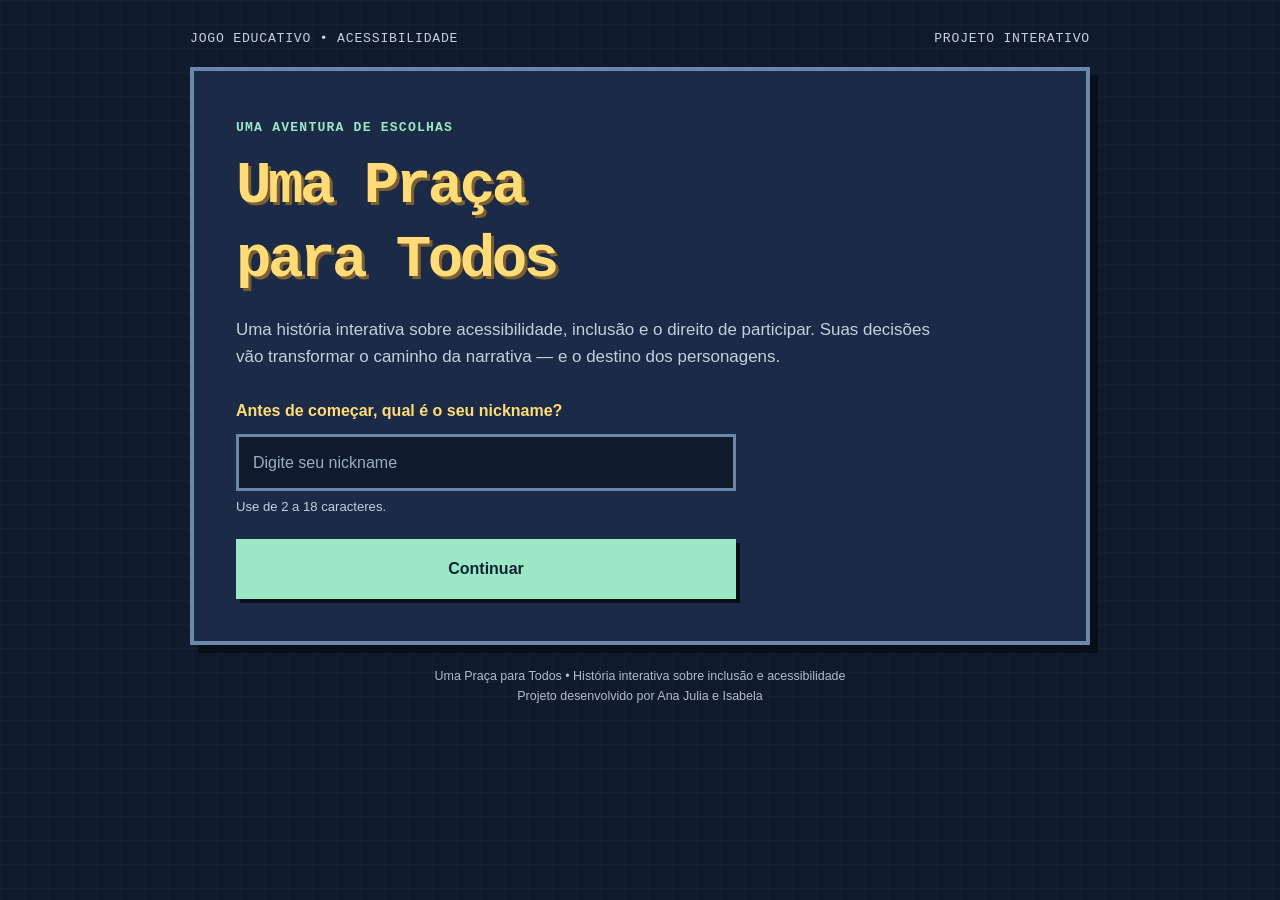
==== commit 15c0e139: "sfew" ====
--- a/index.html
+++ b/index.html
@@ -128,13 +128,13 @@
         <h3 id="credits-title">Desenvolvimento do projeto</h3>
         <dl class="credits-list">
           <div><dt>Idealização e conceito</dt><dd>Ana Julia</dd></div>
-          <div><dt>Pesquisa e conteúdo educativo</dt><dd>Ana Julia</dd></div>
+          <div><dt>Pesquisa e conteúdo educativo</dt><dd>Isabela</dd></div>
           <div><dt>Roteiro e narrativa</dt><dd>Ana Julia</dd></div>
-          <div><dt>Design e identidade visual</dt><dd>Ana Julia</dd></div>
+          <div><dt>Design e identidade visual</dt><dd>Isabela</dd></div>
           <div><dt>Programação HTML</dt><dd>Ana Julia</dd></div>
-          <div><dt>Programação CSS</dt><dd>Ana Julia</dd></div>
+          <div><dt>Programação CSS</dt><dd>Isabela</dd></div>
           <div><dt>Programação JavaScript</dt><dd>Ana Julia</dd></div>
-          <div><dt>Testes e documentação</dt><dd>Ana Julia</dd></div>
+          <div><dt>Testes e documentação</dt><dd>Isabela</dd></div>
         </dl>
       </section>
 
@@ -150,7 +150,7 @@
 
     <footer class="footer">
       Uma Praça para Todos • História interativa sobre inclusão e acessibilidade<br>
-      Projeto desenvolvido por Ana Julia
+      Projeto desenvolvido por Ana Julia e Isabela
     </footer>
   </main>
 </body>
